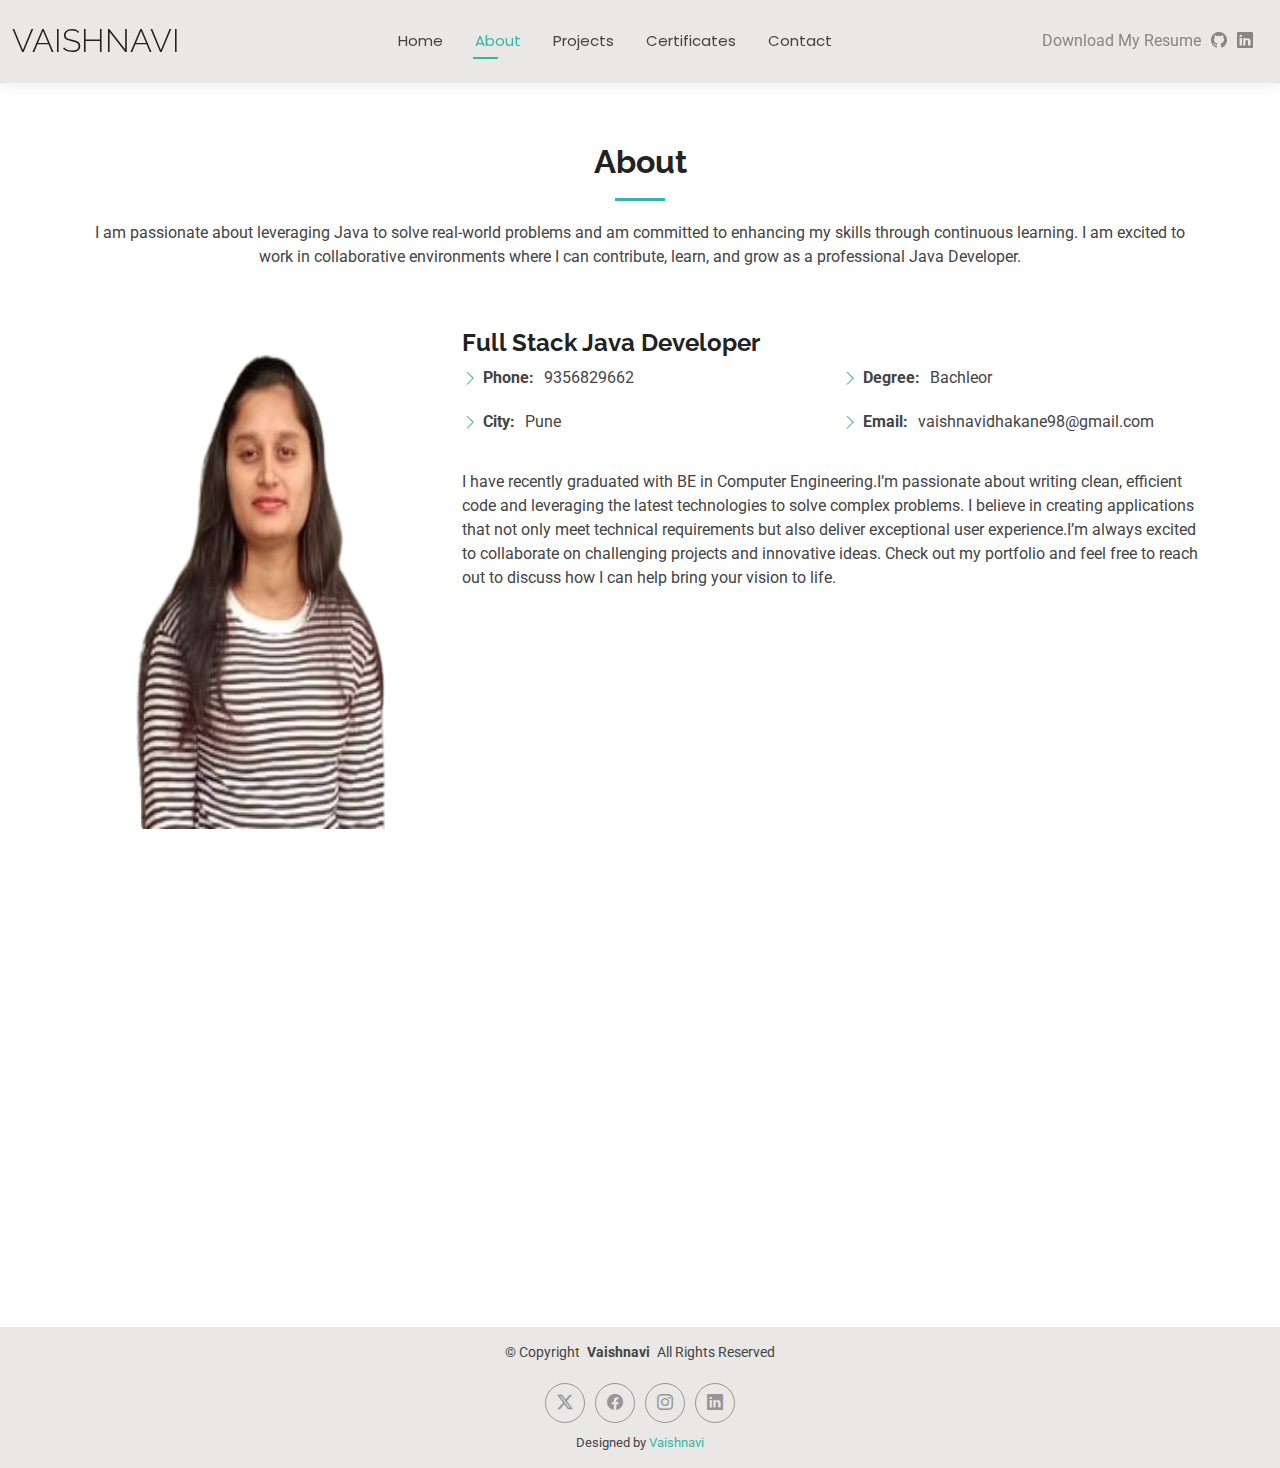
==== about.html @ d143d101 "Final deploy" ====
<!DOCTYPE html>
<html lang="en">

<head>
  <meta charset="utf-8">
  <meta content="width=device-width, initial-scale=1.0" name="viewport">
  <title>Vaishnavi Dhakane Portfolio</title>
  <meta name="description" content="">
  <meta name="keywords" content="">

  <!-- Favicons -->
  <link href="assets/img/favicon.png" rel="icon">
  <link href="assets/img/apple-touch-icon.png" rel="apple-touch-icon">

  <!-- Fonts -->
  <link href="https://fonts.googleapis.com" rel="preconnect">
  <link href="https://fonts.gstatic.com" rel="preconnect" crossorigin>
  <link href="https://fonts.googleapis.com/css2?family=Roboto:ital,wght@0,100;0,300;0,400;0,500;0,700;0,900;1,100;1,300;1,400;1,500;1,700;1,900&family=Poppins:ital,wght@0,100;0,200;0,300;0,400;0,500;0,600;0,700;0,800;0,900;1,100;1,200;1,300;1,400;1,500;1,600;1,700;1,800;1,900&family=Raleway:ital,wght@0,100;0,200;0,300;0,400;0,500;0,600;0,700;0,800;0,900;1,100;1,200;1,300;1,400;1,500;1,600;1,700;1,800;1,900&display=swap" rel="stylesheet">

  <!-- Vendor CSS Files -->
  <link href="assets/vendor/bootstrap/css/bootstrap.min.css" rel="stylesheet">
  <link href="assets/vendor/bootstrap-icons/bootstrap-icons.css" rel="stylesheet">
  <link href="assets/vendor/aos/aos.css" rel="stylesheet">
  <link href="assets/vendor/swiper/swiper-bundle.min.css" rel="stylesheet">
  <link href="assets/vendor/glightbox/css/glightbox.min.css" rel="stylesheet">

  <!-- Main CSS File -->
  <link href="assets/css/main.css" rel="stylesheet">

  <!-- =======================================================
  * Template Name: Kelly
  * Template URL: https://bootstrapmade.com/kelly-free-bootstrap-cv-resume-html-template/
  * Updated: Aug 07 2024 with Bootstrap v5.3.3
  * Author: BootstrapMade.com
  * License: https://bootstrapmade.com/license/
  ======================================================== -->
</head>

<body class="about-page">

  <header id="header" class="header d-flex align-items-center light-background sticky-top">
    <div class="container-fluid position-relative d-flex align-items-center justify-content-between">

      <a href="index.html" class="logo d-flex align-items-center me-auto me-xl-0">
        <!-- Uncomment the line below if you also wish to use an image logo -->
        <!-- <img src="assets/img/logo.png" alt=""> -->
        <h1 class="sitename">Vaishnavi</h1>
      </a>

      <nav id="navmenu" class="navmenu">
        <ul>
          <li><a href="index.html">Home</a></li>
          <li><a href="about.html" class="active">About</a></li>
          <!-- <li><a href="resume.html">Resume</a></li> -->
          <li><a href="services.html">Projects</a></li>
          <li><a href="portfolio.html">Certificates</a></li>
           <!-- <li class="dropdown"><a href="#"><span>Dropdown</span> <i class="bi bi-chevron-down toggle-dropdown"></i></a>
            <ul>
              <li><a href="#">Dropdown 1</a></li>
              <li class="dropdown"><a href="#"><span>Deep Dropdown</span> <i class="bi bi-chevron-down toggle-dropdown"></i></a>
                <ul>
                  <li><a href="#">Deep Dropdown 1</a></li>
                  <li><a href="#">Deep Dropdown 2</a></li>
                  <li><a href="#">Deep Dropdown 3</a></li>
                  <li><a href="#">Deep Dropdown 4</a></li>
                  <li><a href="#">Deep Dropdown 5</a></li>
                </ul>
              </li> 
               <li><a href="#">Dropdown 2</a></li>
              <li><a href="#">Dropdown 3</a></li>
              <li><a href="#">Dropdown 4</a></li>
            </ul>
          </li>  -->
          <li><a href="contact.html">Contact</a></li>
        </ul>
        <i class="mobile-nav-toggle d-xl-none bi bi-list"></i>
      </nav>

      <div class="header-social-links">
        <!-- <a href="#" class="twitter"><i class="bi bi-twitter-x"></i></a> -->
        <!-- <a href="#" class="facebook"><i class="bi bi-facebook"></i></a> -->
        <a href="https://drive.google.com/file/d/1lNeGWEODUyHCRzGkeD9JN-hbLREiYKYw/view?usp=sharing" target="_blank" rel="noopener noreferrer">Download My Resume</a>

        <a href="https://github.com/vaishudhakane" class="instagram"><i class="bi bi-github"></i></a>
        <a href="https://www.linkedin.com/in/vaishnavi-dhakane-8334ba21b/" class="linkedin"><i class="bi bi-linkedin"></i></a>
      </div>

    </div>
  </header>

  <main class="main">

    <!-- About Section -->
    <section id="about" class="about section">

      <!-- Section Title -->
      <div class="container section-title" data-aos="fade-up">
        <h2>About</h2>
        <p>I am passionate about leveraging Java to solve real-world problems and am committed to enhancing my skills through continuous learning. I am excited to work in collaborative environments where I can contribute, learn, and grow as a professional Java Developer.</p>
      </div><!-- End Section Title -->

      <div class="container" data-aos="fade-up" data-aos-delay="100">

        <div class="row gy-4 justify-content-center">
          <div class="col-lg-4">
            <img src="passport1.png" class="img-fluid" alt="" style="height: 500px;width: 420px">
          </div>
          <div class="col-lg-8 content">
            <h2>Full Stack Java Developer</h2>
            <!-- <p class="fst-italic py-3">
             
            </p> -->
            <div class="row">
              <div class="col-lg-6">
                <ul>
                  <!-- <li><i class="bi bi-chevron-right"></i> <strong>Birthday:</strong> <span>1 May 1995</span></li> -->
                  <!-- <li><i class="bi bi-chevron-right"></i> <strong>Website:</strong> <span>www.example.com</span></li> -->
                  <li><i class="bi bi-chevron-right"></i> <strong>Phone:</strong> <span>9356829662</span></li>
                  <li><i class="bi bi-chevron-right"></i> <strong>City:</strong> <span>Pune</span></li>
                </ul>
              </div>
              <div class="col-lg-6">
                <ul>
                  <!-- <li><i class="bi bi-chevron-right"></i> <strong>Age:</strong> <span>30</span></li> -->
                  <li><i class="bi bi-chevron-right"></i> <strong>Degree:</strong> <span>Bachleor</span></li>
                  <li><i class="bi bi-chevron-right"></i> <strong>Email:</strong> <span>vaishnavidhakane98@gmail.com</span></li>
                  <!-- <li><i class="bi bi-chevron-right"></i> <strong>Freelance:</strong> <span>Available</span></li> -->
                </ul>
              </div>
            </div>
            <p class="py-3">
              I have recently graduated with BE in Computer Engineering.I’m passionate about writing clean, efficient code and leveraging the latest technologies to solve complex problems. I believe in creating applications that not only meet technical requirements but also deliver exceptional user experience.I’m always excited to collaborate on challenging projects and innovative ideas. Check out my portfolio and feel free to reach out to discuss how I can help bring your vision to life.
            </p>
          </div>
        </div>

      </div>

    </section><!-- /About Section -->

    <!-- Skills Section -->
    <section id="skills" class="skills section">

      <!-- Section Title -->
      <div class="container section-title" data-aos="fade-up">
        <h2>Skills</h2>
        <!-- <p>Necessitatibus eius consequatur ex aliquid fuga eum quidem sint consectetur velit</p> -->
      </div><!-- End Section Title -->

      <div class="container" data-aos="fade-up" data-aos-delay="100">

        <div class="row skills-content skills-animation">

          <div class="col-lg-6">

            <div class="progress">
              <span class="skill"><span>Java</span> <i class="val">100%</i></span>
              <div class="progress-bar-wrap">
                <div class="progress-bar" role="progressbar" aria-valuenow="100" aria-valuemin="0" aria-valuemax="100"></div>
              </div>
            </div><!-- End Skills Item -->

            <div class="progress">
              <span class="skill"><span>MySQL</span> <i class="val">90%</i></span>
              <div class="progress-bar-wrap">
                <div class="progress-bar" role="progressbar" aria-valuenow="90" aria-valuemin="0" aria-valuemax="100"></div>
              </div>
            </div><!-- End Skills Item -->

            <div class="progress">
              <span class="skill"><span>JavaScript</span> <i class="val">75%</i></span>
              <div class="progress-bar-wrap">
                <div class="progress-bar" role="progressbar" aria-valuenow="75" aria-valuemin="0" aria-valuemax="100"></div>
              </div>
            </div><!-- End Skills Item -->

          </div>

          <div class="col-lg-6">

            <div class="progress">
              <span class="skill"><span>SpringBoot</span> <i class="val">80%</i></span>
              <div class="progress-bar-wrap">
                <div class="progress-bar" role="progressbar" aria-valuenow="80" aria-valuemin="0" aria-valuemax="100"></div>
              </div>
            </div><!-- End Skills Item -->

            <div class="progress">
              <span class="skill"><span>HTML</span> <i class="val">90%</i></span>
              <div class="progress-bar-wrap">
                <div class="progress-bar" role="progressbar" aria-valuenow="90" aria-valuemin="0" aria-valuemax="100"></div>
              </div>
            </div><!-- End Skills Item -->

            <div class="progress">
              <span class="skill"><span>CSS</span> <i class="val">55%</i></span>
              <div class="progress-bar-wrap">
                <div class="progress-bar" role="progressbar" aria-valuenow="55" aria-valuemin="0" aria-valuemax="100"></div>
              </div>
            </div><!-- End Skills Item -->

          </div>

        </div>

      </div>

    </section><!-- /Skills Section -->

    

  
  </main>

  <footer id="footer" class="footer light-background">

    <div class="container">
      <div class="copyright text-center ">
        <p>© <span>Copyright</span> <strong class="px-1 sitename">Vaishnavi</strong> <span>All Rights Reserved<br></span></p>
      </div>
      <div class="social-links d-flex justify-content-center">
        <a href=""><i class="bi bi-twitter-x"></i></a>
        <a href=""><i class="bi bi-facebook"></i></a>
        <a href=""><i class="bi bi-instagram"></i></a>
        <a href=""><i class="bi bi-linkedin"></i></a>
      </div>
      <div class="credits">
        <!-- All the links in the footer should remain intact. -->
        <!-- You can delete the links only if you've purchased the pro version. -->
        <!-- Licensing information: https://bootstrapmade.com/license/ -->
        <!-- Purchase the pro version with working PHP/AJAX contact form: [buy-url] -->
        Designed by <a href="https://bootstrapmade.com/">Vaishnavi</a>
      </div>
    </div>

  </footer>

  <!-- Scroll Top -->
  <a href="#" id="scroll-top" class="scroll-top d-flex align-items-center justify-content-center"><i class="bi bi-arrow-up-short"></i></a>

  <!-- Preloader -->
  <div id="preloader"></div>

  <!-- Vendor JS Files -->
  <script src="assets/vendor/bootstrap/js/bootstrap.bundle.min.js"></script>
  <script src="assets/vendor/php-email-form/validate.js"></script>
  <script src="assets/vendor/aos/aos.js"></script>
  <script src="assets/vendor/waypoints/noframework.waypoints.js"></script>
  <script src="assets/vendor/purecounter/purecounter_vanilla.js"></script>
  <script src="assets/vendor/swiper/swiper-bundle.min.js"></script>
  <script src="assets/vendor/glightbox/js/glightbox.min.js"></script>
  <script src="assets/vendor/imagesloaded/imagesloaded.pkgd.min.js"></script>
  <script src="assets/vendor/isotope-layout/isotope.pkgd.min.js"></script>

  <!-- Main JS File -->
  <script src="assets/js/main.js"></script>

</body>

</html>
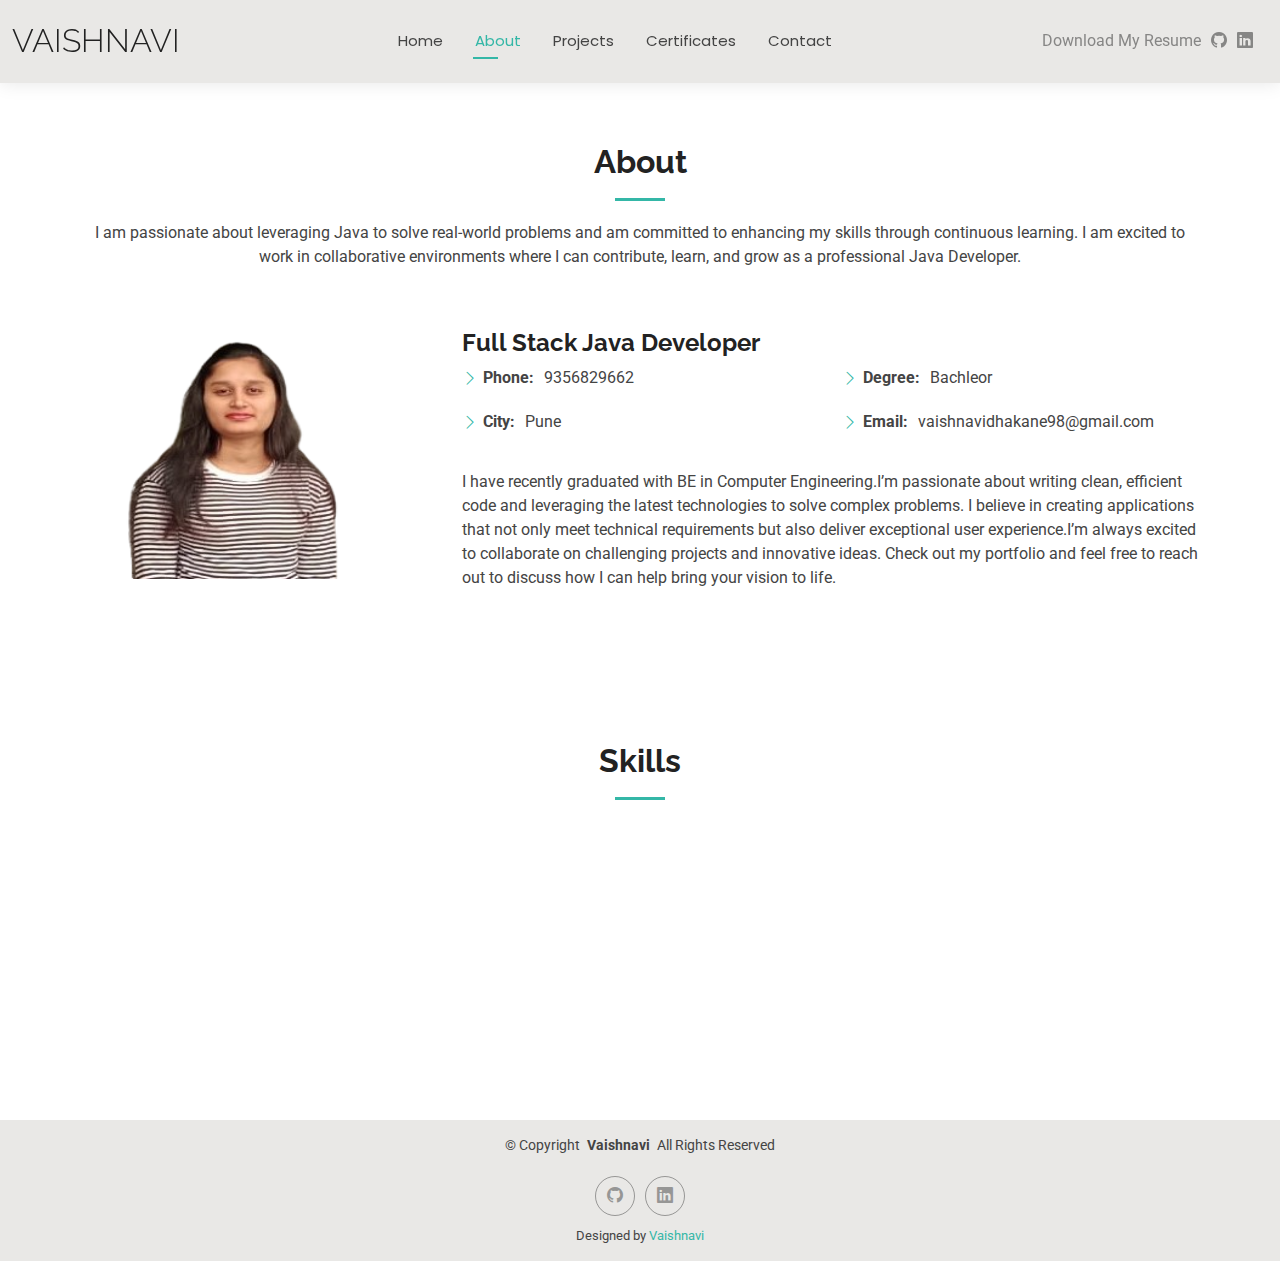
==== commit 308bb622: "Updated Commit" ====
--- a/about.html
+++ b/about.html
@@ -103,7 +103,7 @@
 
         <div class="row gy-4 justify-content-center">
           <div class="col-lg-4">
-            <img src="passport1.png" class="img-fluid" alt="" style="height: 500px;width: 420px">
+            <img src="passport1.png" class="img-fluid" alt="" style="height: 250px;width: 300px">
           </div>
           <div class="col-lg-8 content">
             <h2>Full Stack Java Developer</h2>
@@ -219,10 +219,12 @@
         <p>© <span>Copyright</span> <strong class="px-1 sitename">Vaishnavi</strong> <span>All Rights Reserved<br></span></p>
       </div>
       <div class="social-links d-flex justify-content-center">
-        <a href=""><i class="bi bi-twitter-x"></i></a>
+        <!-- <a href=""><i class="bi bi-twitter-x"></i></a>
         <a href=""><i class="bi bi-facebook"></i></a>
         <a href=""><i class="bi bi-instagram"></i></a>
-        <a href=""><i class="bi bi-linkedin"></i></a>
+        <a href=""><i class="bi bi-linkedin"></i></a> -->
+        <a href="https://github.com/vaishudhakane"><i class="bi bi-github"></i></a>
+        <a href="https://www.linkedin.com/in/vaishnavi-dhakane-8334ba21b/"><i class="bi bi-linkedin"></i></a>
       </div>
       <div class="credits">
         <!-- All the links in the footer should remain intact. -->
